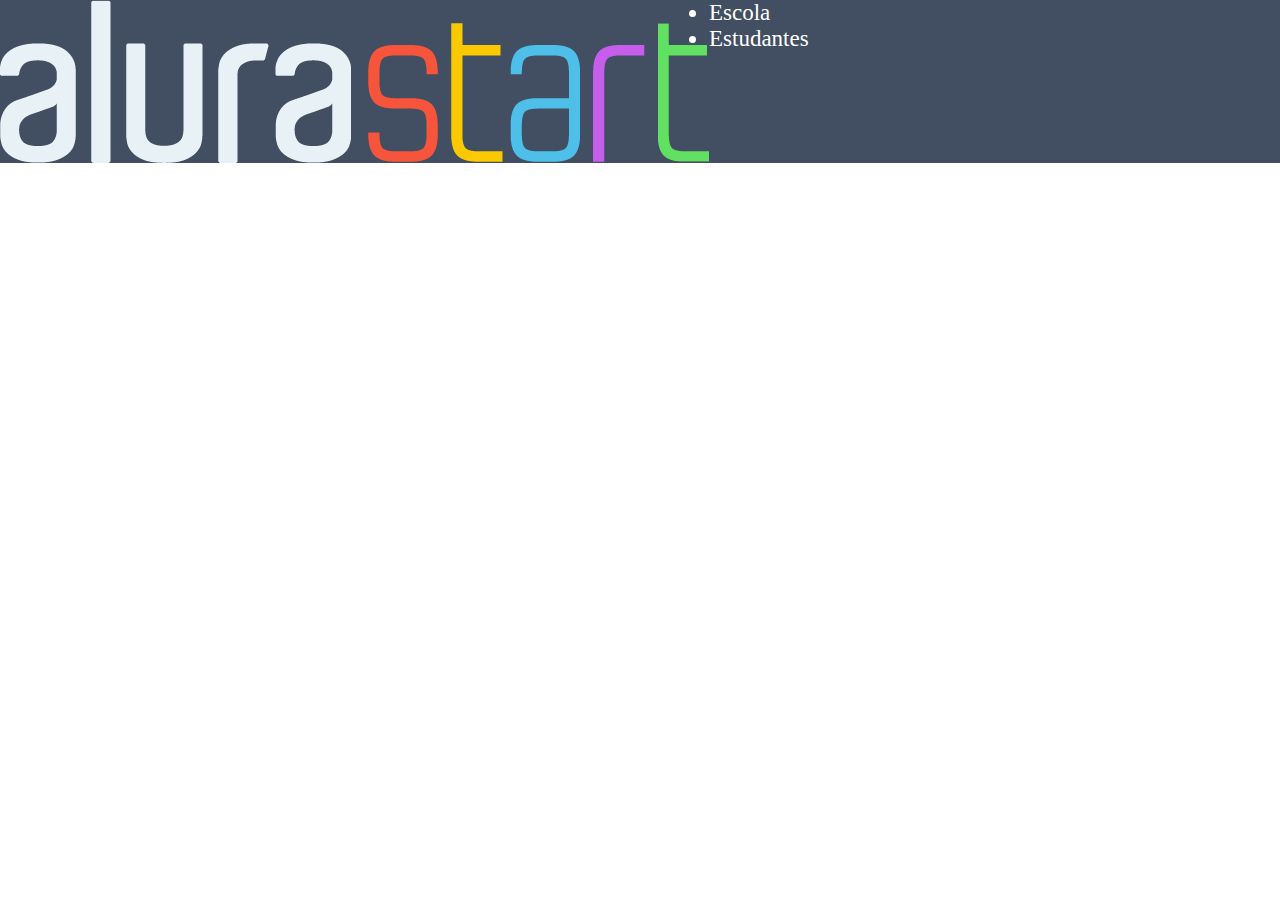
==== index2.html @ 7adba2ae "Add files via upload" ====
<!DOCTYPE html>
<html lang="en">
<head>
    <meta charset="UTF-8">
    <meta http-equiv="X-UA-Compatible" content="IE=edge">
    <meta name="viewport" content="width=device-width, initial-scale=1.0">
    <title>AluraStart</title>
    <link rel="stylesheet" href="style2.css">
</head>
<body>
    <header class="logozinha"> 
  <img src="alurastart logo.png" alt="Logo">
   <ul class="lista-logozinha">
   <li class="lista-item">Escola</li>
   <li class="lista-item">Estudantes</li>
</ul>

    </header>
</body>
</html>
---- style2.css ----
*{margin: 0;
padding: 0;
}

.logozinha{
    background-color: #424E61;
    display: flex;

}
.lista-logozinha{
color: white;
font-size: 23px;

}
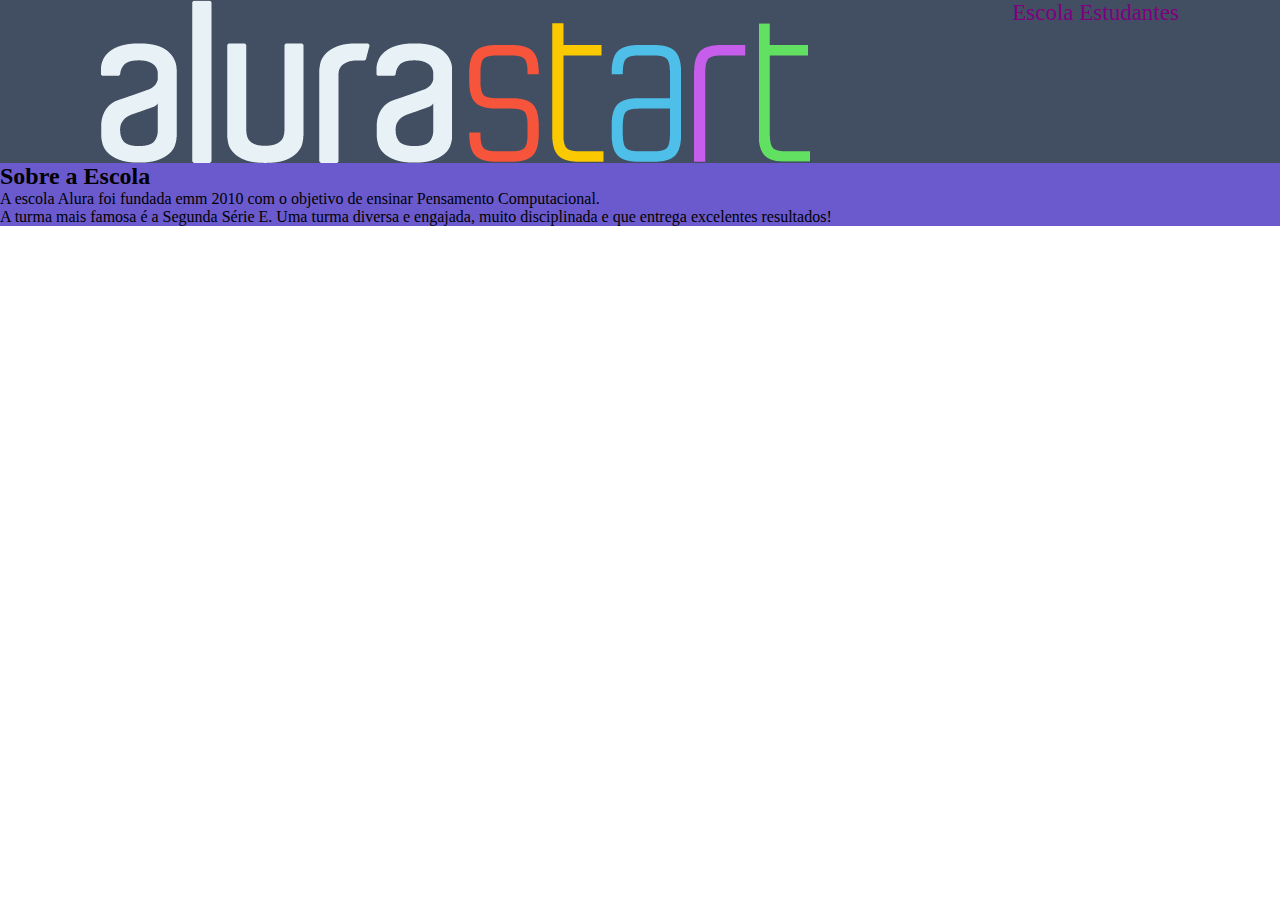
==== commit 483eab37: "Add files via upload" ====
--- a/index2.html
+++ b/index2.html
@@ -14,7 +14,27 @@
    <li class="lista-item">Escola</li>
    <li class="lista-item">Estudantes</li>
 </ul>
+    </header>
+<section class="first-part">
+<h2 class="quem-somos">
+    Sobre a Escola
+</h2>
+<p>
+A escola Alura foi fundada emm 2010
+com o objetivo de ensinar Pensamento Computacional.
+</p>
+<p>
+A turma mais famosa é a Segunda Série E. Uma turma
+diversa e engajada, muito disciplinada e que entrega
+excelentes resultados!
+</p>
 
-    </header>
+
+</section>
+<footer>
+
+
+</footer>
+
 </body>
 </html>--- a/style2.css
+++ b/style2.css
@@ -5,10 +5,20 @@
 .logozinha{
     background-color: #424E61;
     display: flex;
-
+    justify-content: space-around;
 }
 .lista-logozinha{
 color: white;
 font-size: 23px;
 
+}
+.lista-item{
+display: inline-block;
+color:purple
+
+}
+.first-part{
+    color: black;
+background-color: slateblue;
+
 }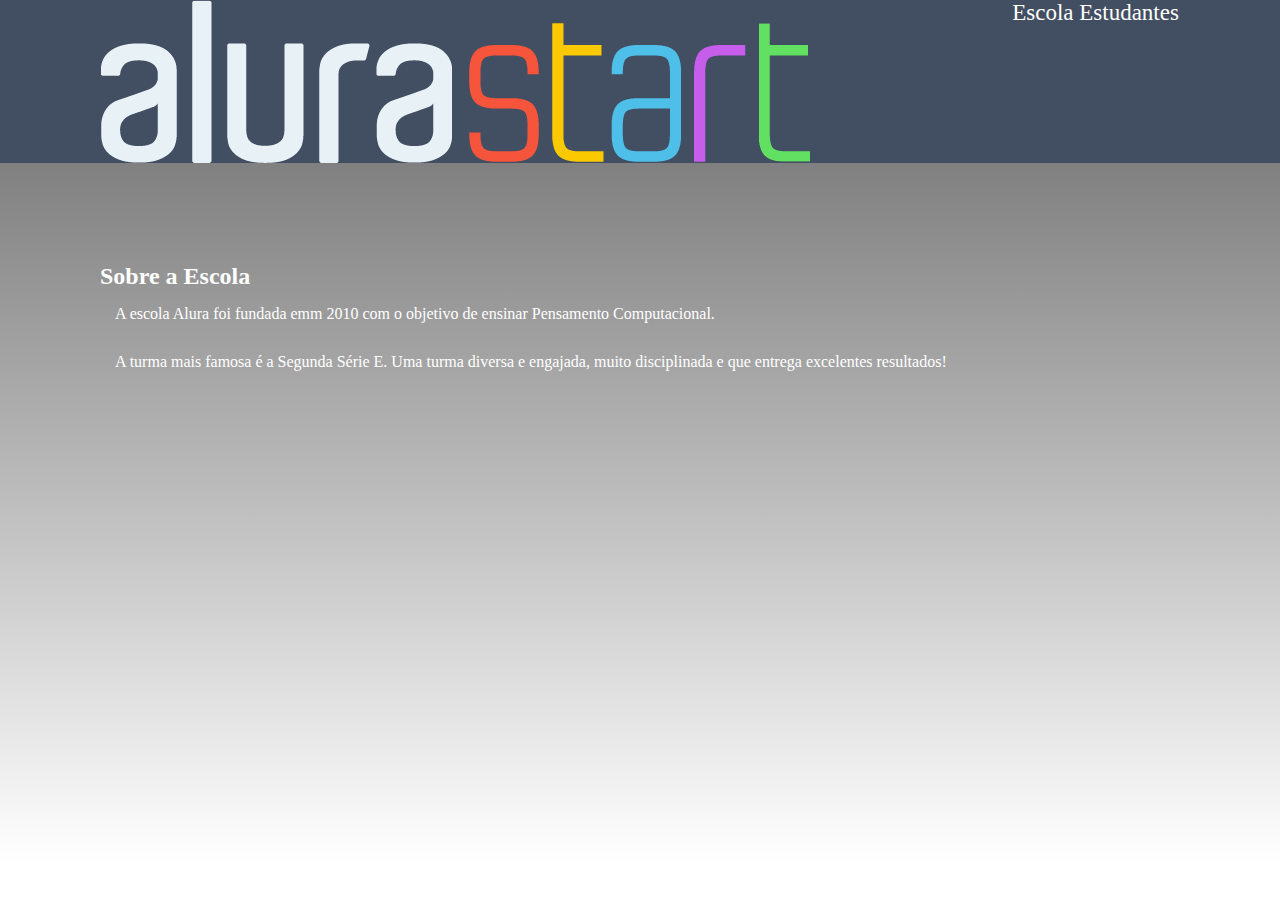
==== commit dc3e750f: "Add files via upload" ====
--- a/index2.html
+++ b/index2.html
@@ -19,14 +19,12 @@
 <h2 class="quem-somos">
     Sobre a Escola
 </h2>
-<p>
-A escola Alura foi fundada emm 2010
-com o objetivo de ensinar Pensamento Computacional.
+<p class="primeiro-paragrafo">
+A escola Alura foi fundada emm 2010 com o objetivo de ensinar Pensamento Computacional.
 </p>
-<p>
-A turma mais famosa é a Segunda Série E. Uma turma
-diversa e engajada, muito disciplinada e que entrega
-excelentes resultados!
+<p class="segundo-paragrafo">
+A turma mais famosa é a Segunda Série E. Uma turma diversa e engajada, muito disciplinada e que 
+entrega excelentes resultados!
 </p>
 
 
--- a/style2.css
+++ b/style2.css
@@ -3,7 +3,7 @@
 }
 
 .logozinha{
-    background-color: #424E61;
+    background-color: #424e61;
     display: flex;
     justify-content: space-around;
 }
@@ -14,11 +14,25 @@
 }
 .lista-item{
 display: inline-block;
-color:purple
+color: white
 
 }
 .first-part{
     color: black;
 background-color: slateblue;
+padding: 15px;
 
-}+}
+.first-part{
+    background-image: linear-gradient(gray,white);
+    height: 500px;
+    padding: 100px;
+    color: white;
+}
+.primeiro-paragrafo{
+    padding: 15px;
+}
+.segundo-paragrafo{
+    padding: 15px;
+}
+
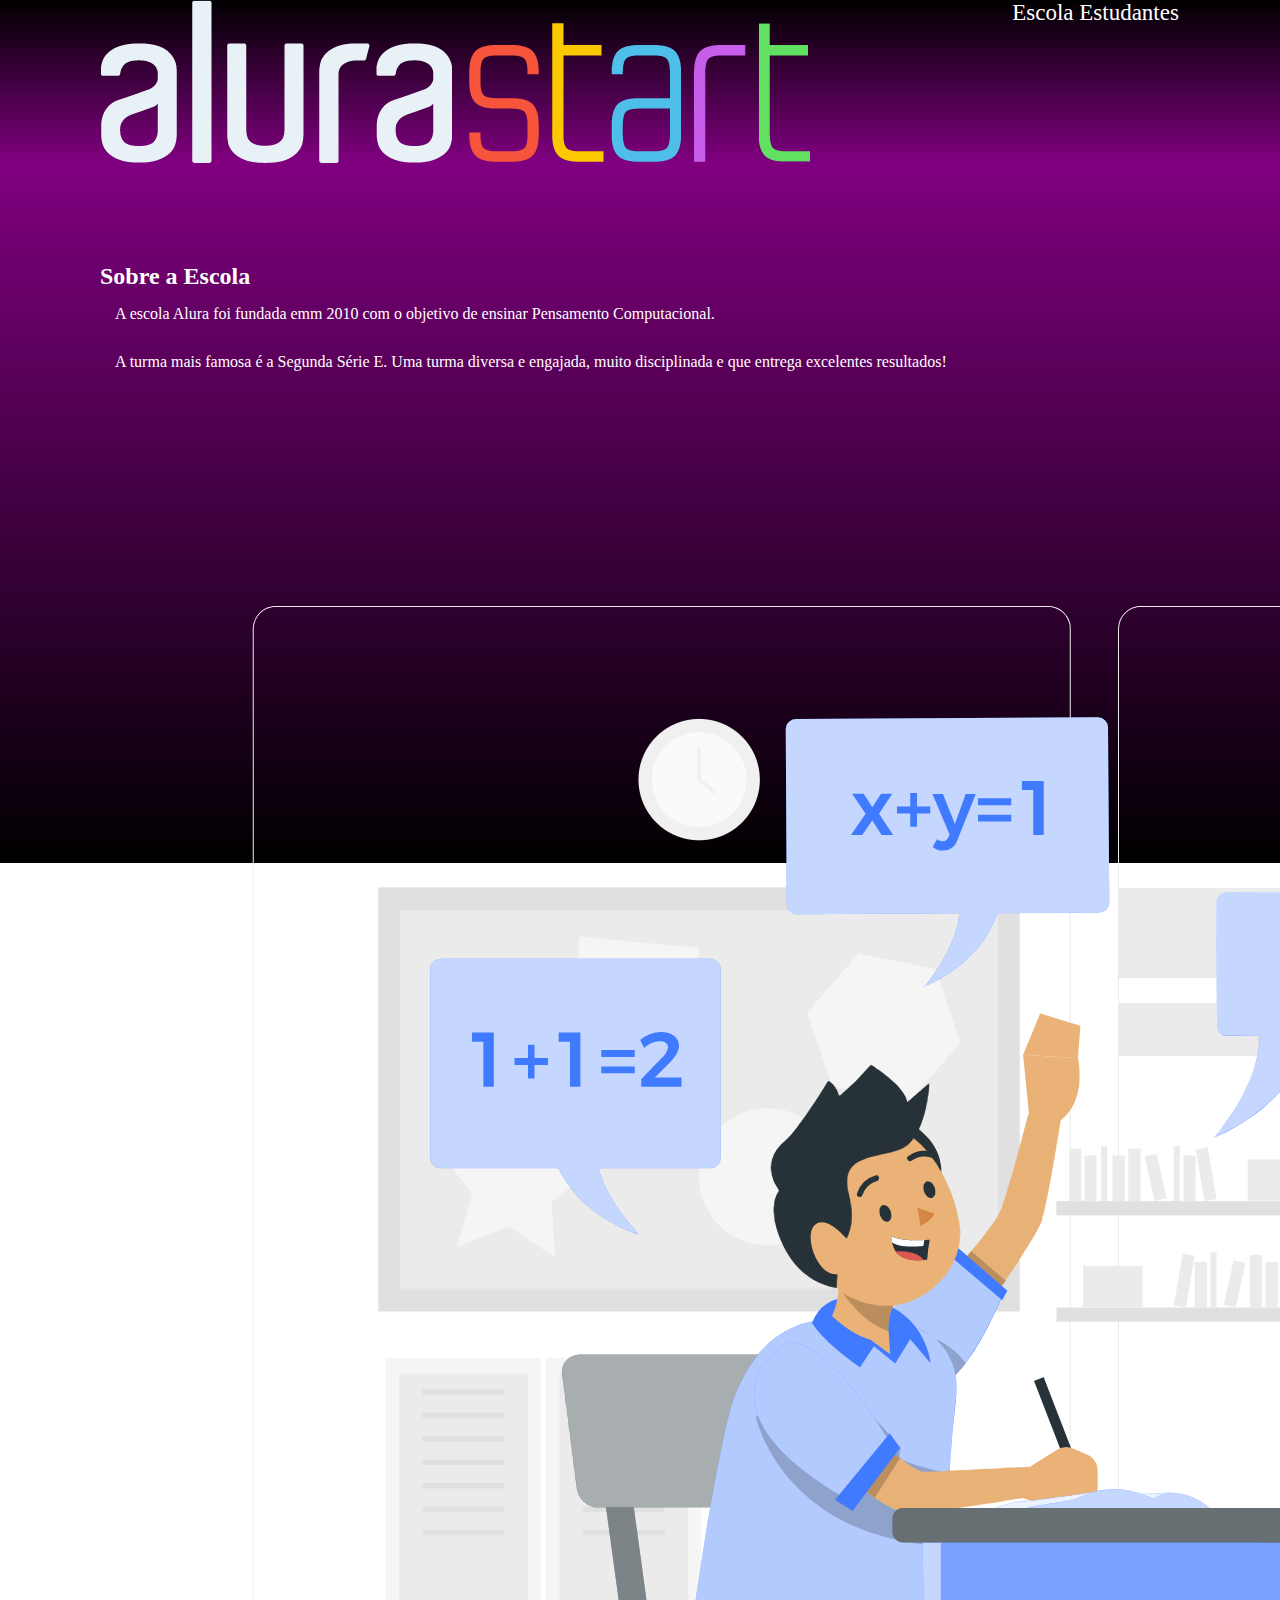
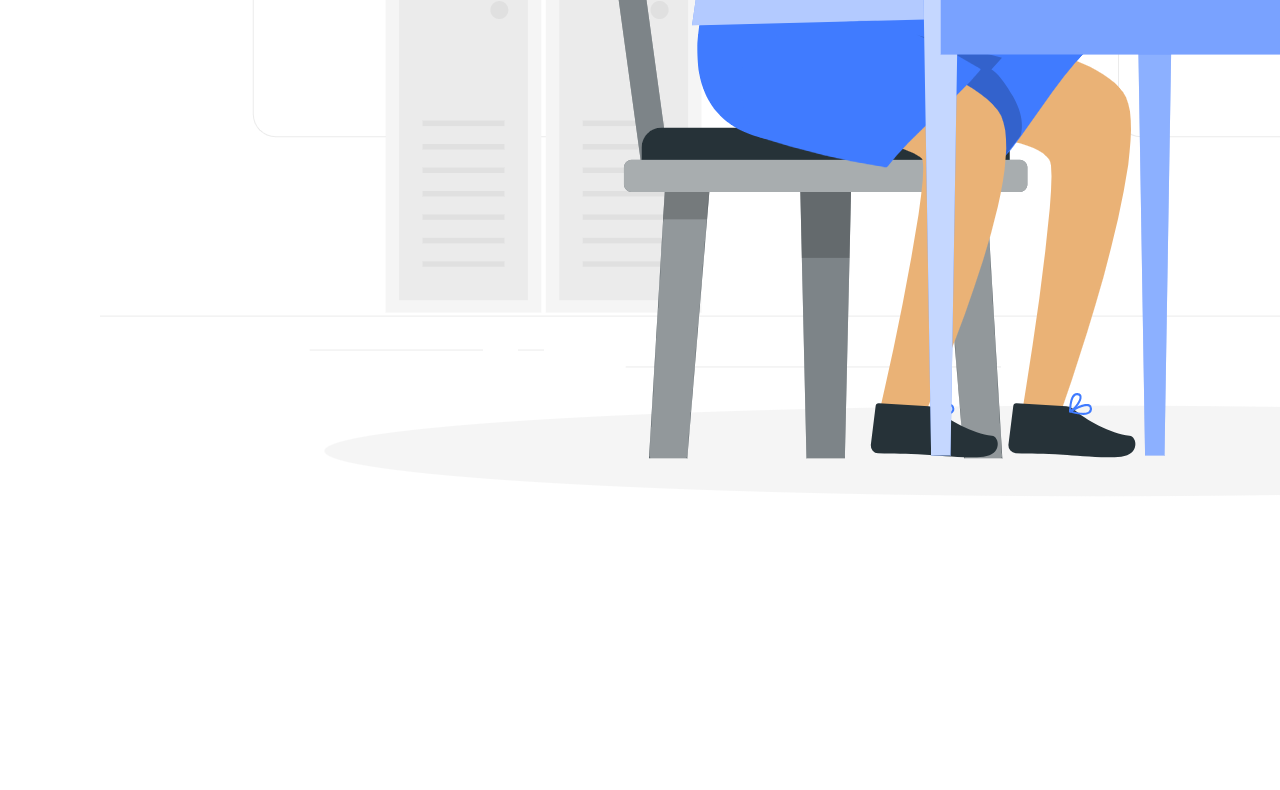
==== commit f26594df: "Add files via upload" ====
--- a/index2.html
+++ b/index2.html
@@ -16,16 +16,25 @@
 </ul>
     </header>
 <section class="first-part">
-<h2 class="quem-somos">
-    Sobre a Escola
-</h2>
-<p class="primeiro-paragrafo">
-A escola Alura foi fundada emm 2010 com o objetivo de ensinar Pensamento Computacional.
-</p>
-<p class="segundo-paragrafo">
-A turma mais famosa é a Segunda Série E. Uma turma diversa e engajada, muito disciplinada e que 
-entrega excelentes resultados!
-</p>
+    <div class="textos">
+        <h2 class="quem-somos">
+            Sobre a Escola
+        </h2>
+        <p class="primeiro-paragrafo">
+        A escola Alura foi fundada emm 2010 com o objetivo de ensinar Pensamento Computacional.
+        </p>
+        <p class="segundo-paragrafo">
+        A turma mais famosa é a Segunda Série E. Uma turma diversa e engajada, muito disciplinada e que 
+        entrega excelentes resultados!
+        </p>
+    </div>
+    <div class="imagem">
+    <img src="Student.png" alt="">
+
+
+
+
+    </div>
 
 
 </section>
--- a/style2.css
+++ b/style2.css
@@ -3,7 +3,7 @@
 }
 
 .logozinha{
-    background-color: #424e61;
+    background-image: linear-gradient(black, purple);
     display: flex;
     justify-content: space-around;
 }
@@ -14,7 +14,7 @@
 }
 .lista-item{
 display: inline-block;
-color: white
+color: white;
 
 }
 .first-part{
@@ -24,7 +24,7 @@
 
 }
 .first-part{
-    background-image: linear-gradient(gray,white);
+    background-image: linear-gradient(purple, black);
     height: 500px;
     padding: 100px;
     color: white;
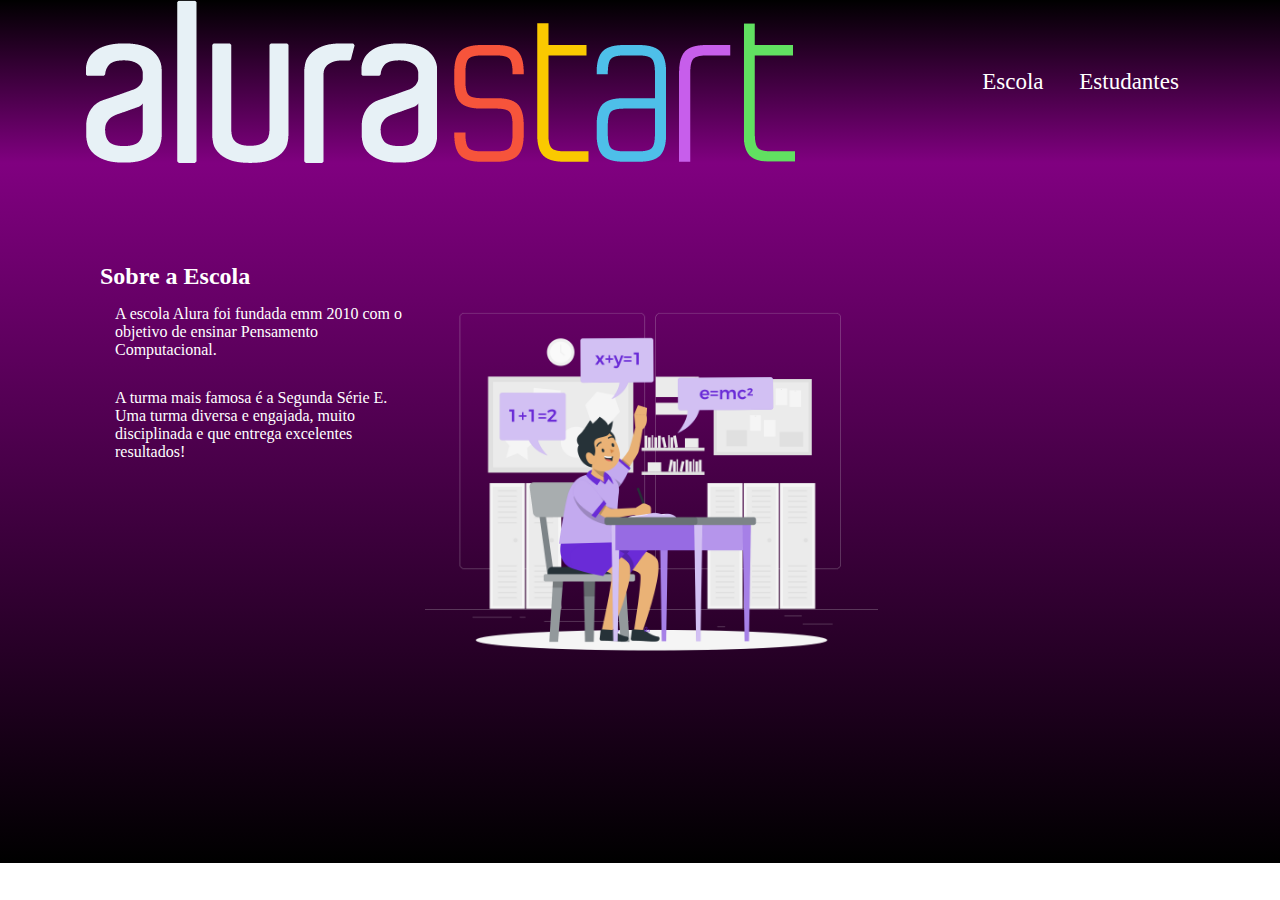
==== commit 3fa025b4: "Add files via upload" ====
--- a/index2.html
+++ b/index2.html
@@ -29,7 +29,7 @@
         </p>
     </div>
     <div class="imagem">
-    <img src="Student.png" alt="">
+    <img src="Student.png" alt="" class="imagem-do-estudante">
 
 
 
--- a/style2.css
+++ b/style2.css
@@ -6,6 +6,7 @@
     background-image: linear-gradient(black, purple);
     display: flex;
     justify-content: space-around;
+    align-items: center;
 }
 .lista-logozinha{
 color: white;
@@ -15,19 +16,17 @@
 .lista-item{
 display: inline-block;
 color: white;
+padding: 15px
 
 }
-.first-part{
-    color: black;
-background-color: slateblue;
-padding: 15px;
 
-}
+
 .first-part{
     background-image: linear-gradient(purple, black);
     height: 500px;
     padding: 100px;
     color: white;
+    display: flex;
 }
 .primeiro-paragrafo{
     padding: 15px;
@@ -35,4 +34,9 @@
 .segundo-paragrafo{
     padding: 15px;
 }
+.imagem-do-estudante{
+width: 60%;
+}
 
+
+
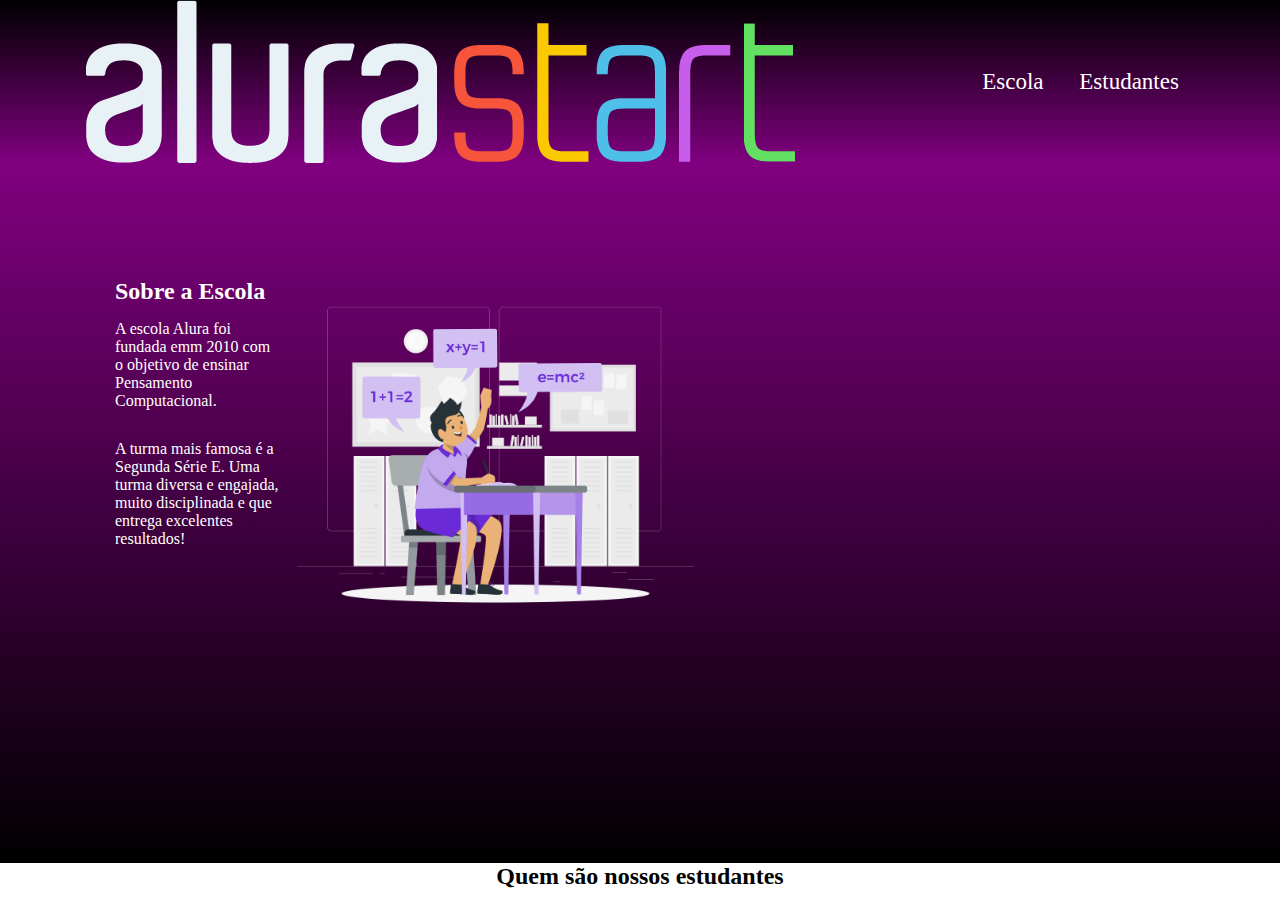
==== commit 7d13a292: "Add files via upload" ====
--- a/index2.html
+++ b/index2.html
@@ -38,6 +38,17 @@
 
 
 </section>
+<section class="Estudantes">
+<div class="Alunos">
+    <h2> Quem são nossos estudantes
+</h2>
+
+
+
+
+</div>
+
+</section>
 <footer>
 
 
--- a/style2.css
+++ b/style2.css
@@ -28,15 +28,28 @@
     color: white;
     display: flex;
 }
+.textos{
+padding: 15px;
+width: 35%;
+}
 .primeiro-paragrafo{
-    padding: 15px;
+padding: 15px 0;
+
 }
 .segundo-paragrafo{
-    padding: 15px;
-}
-.imagem-do-estudante{
-width: 60%;
+padding: 15px 0;
+
 }
 
 
+.imagem-do-estudante{
+width: 45%;
+}
+.Estudantes{
+display: flex;
+justify-content: space-around;
+align-items: center;
 
+}
+
+
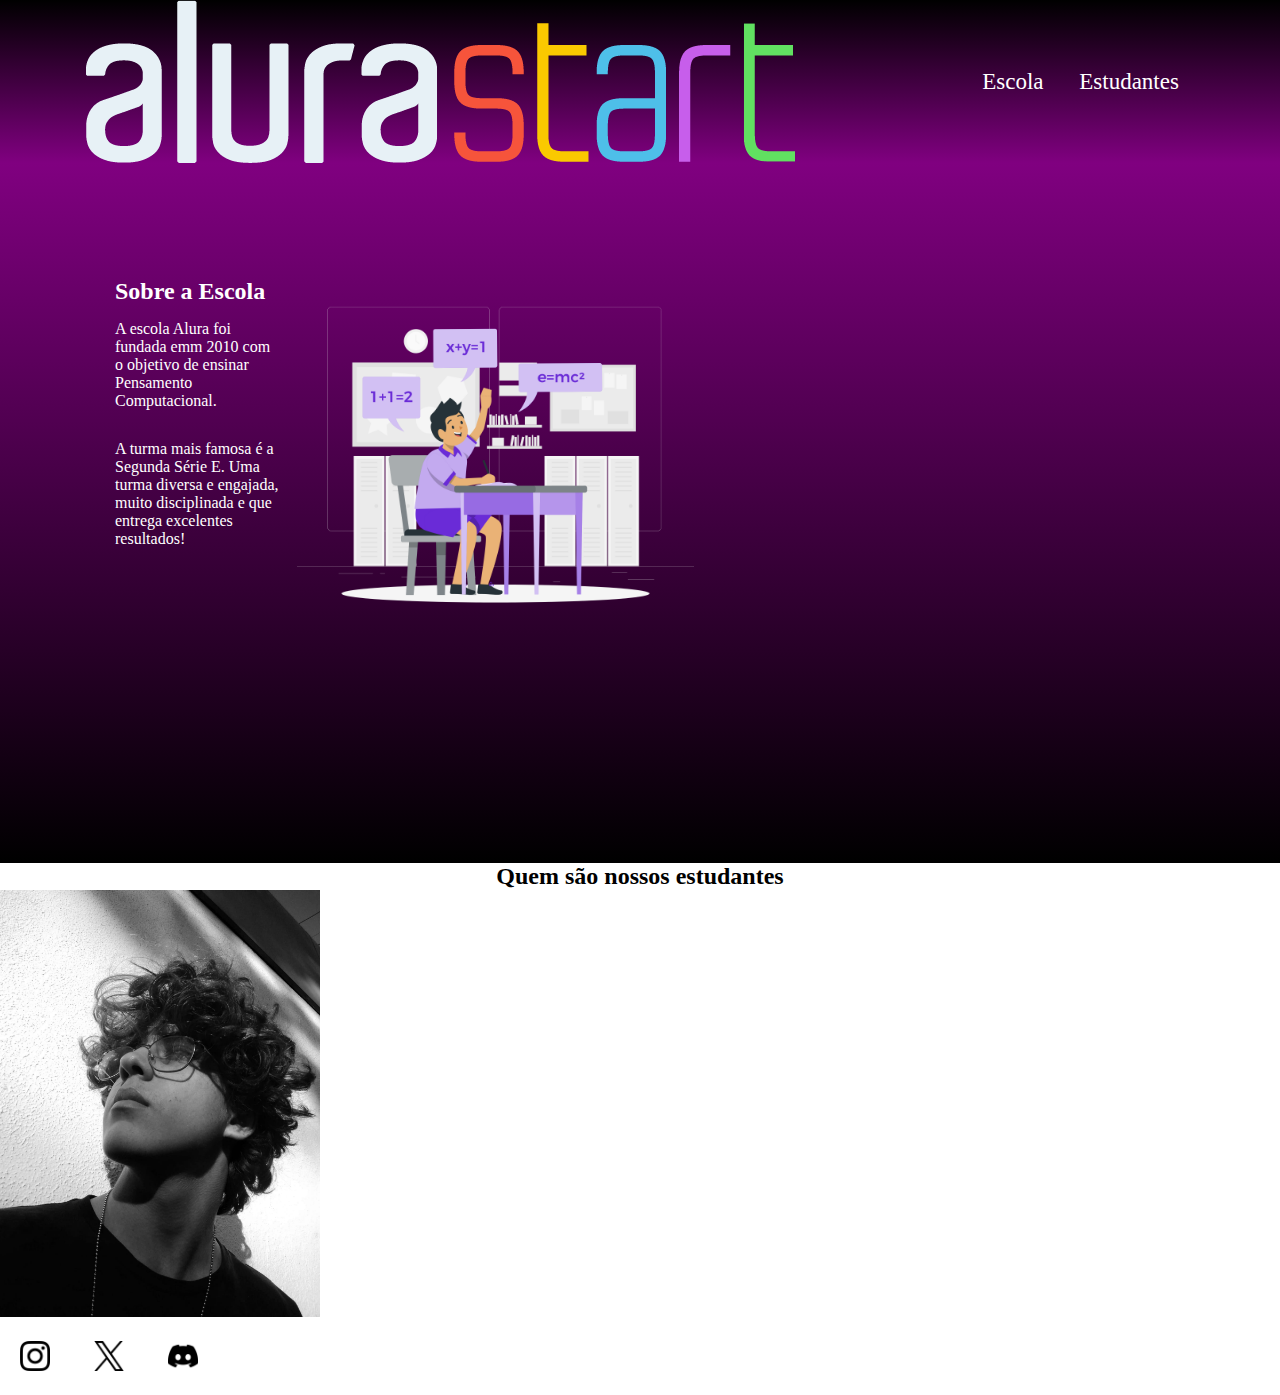
==== commit 1d546ad9: "Add files via upload" ====
--- a/index2.html
+++ b/index2.html
@@ -39,13 +39,15 @@
 
 </section>
 <section class="Estudantes">
-<div class="Alunos">
-    <h2> Quem são nossos estudantes
+<h2 class="titulo-estudantes"> Quem são nossos estudantes
 </h2>
-
-
-
-
+<div class="estudante">
+    <img src="Eu.jpeg" alt=" eu fotogenico" class="foto-minha"> 
+</div>
+<div class="redes-sociais">
+    <img src="instagram.png" alt="ig" class="icone">
+    <img src="twitter.png" alt="twitter" class="icone">
+    <img src="discordia.png" alt="discord" class="icone">
 </div>
 
 </section>
--- a/style2.css
+++ b/style2.css
@@ -45,11 +45,23 @@
 .imagem-do-estudante{
 width: 45%;
 }
-.Estudantes{
+.titulo-estudantes{
 display: flex;
 justify-content: space-around;
 align-items: center;
 
 }
+.foto-minha{
+width: 25%;
+
+}
+.icone{
+    width: 30px;
+    padding: 20px;
+    justify-content: space-around;
 
 
+
+}
+
+
